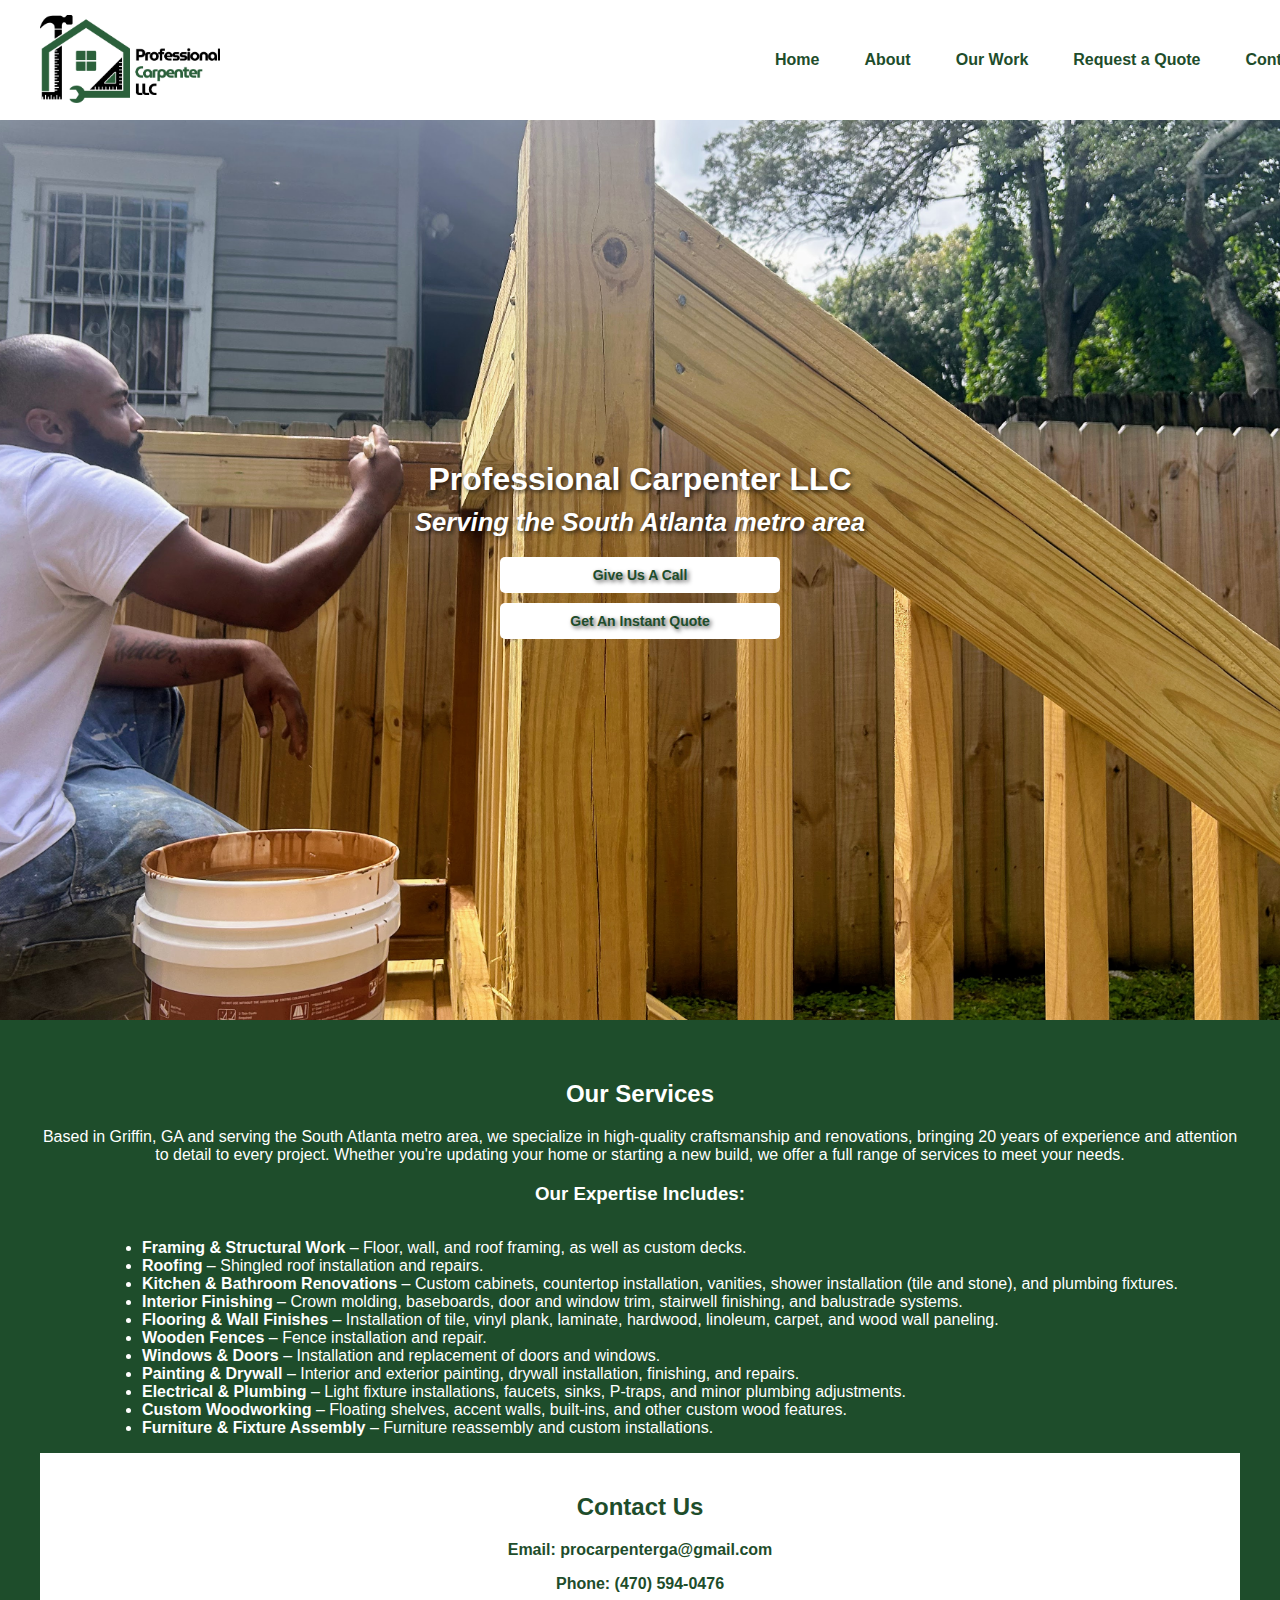
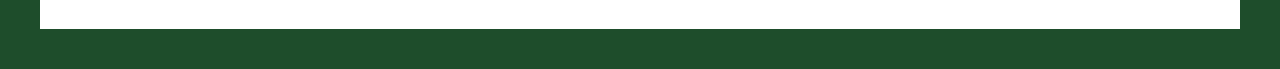
==== services.html @ ded17c72 "Add files via upload" ====
<!DOCTYPE html>
<html lang="en">
<head>
    <meta charset="UTF-8">
    <meta name="viewport" content="width=device-width, initial-scale=1.0">
    <link rel="icon" type="image/png" href="/favicon-96x96.png" sizes="96x96" />
    <link rel="icon" type="image/svg+xml" href="/favicon.svg" />
    <link rel="shortcut icon" href="/favicon.ico" />
    <link rel="apple-touch-icon" sizes="180x180" href="/apple-touch-icon.png" />
    <meta name="apple-mobile-web-app-title" content="MyWebSite" />
    <link rel="manifest" href="/site.webmanifest" />
    <link rel="stylesheet" href="styles.css">
    <title>Carpentry Services in South Atlanta Metro Area</title>
    <meta name="description" content="We Provide Professional Carpentry Services in South Atlanta Metro Area. Framing & Drywall, Roofing, Kitchen & Bathroom Renovations, Wooden Fences, Custom Woodworking">
   
</head>
<body>
    <div class="nav">
      <a href="http://www.professionalcarpenterllc.com/"> <img src="logo.png" alt="Company Logo" class="logo"> </a>
        <div class="nav-links">
            <a href="#home">Home</a>
            <a href="#about">About</a>
            <a href="#work">Our Work</a>
            <a href="#quote">Request a Quote</a>
            <a href="#contact">Contact</a>
        </div>
    </div>
    
    <div class="hero" id="home">
        Professional Carpenter LLC
        <div class="hero-subtext">Serving the South Atlanta metro area</div>
        <div class="hero-buttons">
            <a href="#contact">Give Us A Call</a>
            <a href="#quote">Get An Instant Quote</a>
        </div>
    </div>
    
    <div class="content" id="about">
        <h2>Our Services</h2>
        <p>Based in Griffin, GA and serving the South Atlanta metro area, we specialize in high-quality craftsmanship and renovations, bringing 20 years of experience and attention to detail to every project. Whether you're updating your home or starting a new build, we offer a full range of services to meet your needs.</p>
    <h3>Our Expertise Includes:</h3>
        <ul class="ul">
            <li><strong>Framing & Structural Work</strong> – Floor, wall, and roof framing, as well as custom decks.</li>
            <li><strong>Roofing</strong> – Shingled roof installation and repairs.</li>
            <li><strong>Kitchen & Bathroom Renovations</strong> – Custom cabinets, countertop installation, vanities, shower installation (tile and stone), and plumbing fixtures.</li>
            <li><strong>Interior Finishing</strong> – Crown molding, baseboards, door and window trim, stairwell finishing, and balustrade systems.</li>
            <li><strong>Flooring & Wall Finishes</strong> – Installation of tile, vinyl plank, laminate, hardwood, linoleum, carpet, and wood wall paneling.</li>
             <li><strong>Wooden Fences</strong> – Fence installation and repair.</li>
            <li><strong>Windows & Doors</strong> – Installation and replacement of doors and windows.</li>
            <li><strong>Painting & Drywall</strong> – Interior and exterior painting, drywall installation, finishing, and repairs.</li>
            <li><strong>Electrical & Plumbing</strong> – Light fixture installations, faucets, sinks, P-traps, and minor plumbing adjustments.</li>
            <li><strong>Custom Woodworking</strong> – Floating shelves, accent walls, built-ins, and other custom wood features.</li>
            <li><strong>Furniture & Fixture Assembly</strong> – Furniture reassembly and custom installations.</li>
        </ul> 
    
    
    
    
    <div class="contact" id="contact">
        <h2>Contact Us</h2>
        <p>Email: procarpenterga@gmail.com</p>
        <p>Phone: (470) 594-0476</p>
    </div>
</body>
</html>
---- styles.css ----
body { margin: 0; font-family: 'Arial', sans-serif; background: #1e4d2b; color: white; }
        .nav {
            background: white;
            padding: 15px;
            position: fixed;
            width: 100%;
            top: 0;
            left: 0;
            z-index: 1000;
            display: flex;
            justify-content: space-between;
            align-items: center;
            padding: 10px 40px;
        }
        .nav .logo {
            width: 180px;
        }
        .nav-links {
            display: flex;
            gap: 15px;
        }
        .nav-links a {
            color: #1e4d2b;
            text-decoration: none;
            padding: 10px 15px;
            display: inline-block;
            font-weight: bold;
        }
        .nav-links a:hover {
            background: #e0e0e0;
        }
        .hero {
            background: url('hero-image.jpg') no-repeat center center/cover;
            height: 100vh;
            display: flex;
            flex-direction: column;
            align-items: center;
            justify-content: center;
            text-align: center;
            color: white;
            font-size: 2em;
            font-weight: bold;
            text-shadow: 2px 2px 4px rgba(0,0,0,0.7);
            margin-top: 80px;
            padding: 20px;
        }
        .hero-subtext {
            font-size: 0.8em;
            font-style: italic;
            margin-top: 10px;
        }
        .hero-buttons {
            margin-top: 20px;
            display: flex;
            flex-direction: column;
            gap: 10px;
        }
        .hero-buttons a {
            text-decoration: none;
            padding: 10px 40px;
            background: white;
            color: #1e4d2b;
            font-weight: bold;
            border-radius: 5px;
            display: inline-block;
            text-align: center;
            width: 200px;
            font-size: 14px;
        }
        .hero-buttons a:hover {
            background: #e0e0e0;
        }
        .content { padding: 40px; text-align: center; }
        .gallery {
            display: grid;
            grid-template-columns: repeat(auto-fit, minmax(200px, 1fr));
            gap: 10px;
            padding: 20px;
        }
        .gallery img {
            width: 100%;
            height: 200px;
            object-fit: cover;
            border-radius: 5px;
        }
        .contact {
            background: white;
            color: #1e4d2b;
            padding: 20px;
            text-align: center;
            font-weight: bold;
        }
        @media (max-width: 768px) {
            .nav {
                flex-direction: column;
                align-items: center;
                text-align: center;
                padding: 10px;
            }
            .nav .logo {
                width: 150px;
            }
            .nav-links {
                flex-direction: column;
                gap: 10px;
                margin-top: 10px;
            }
            .hero {
                font-size: 1.5em;
            }
            .gallery {
                grid-template-columns: repeat(2, 1fr);
            }
        }
        .ul
        {
            text-align: left; 
            display: inline-block;    
        }
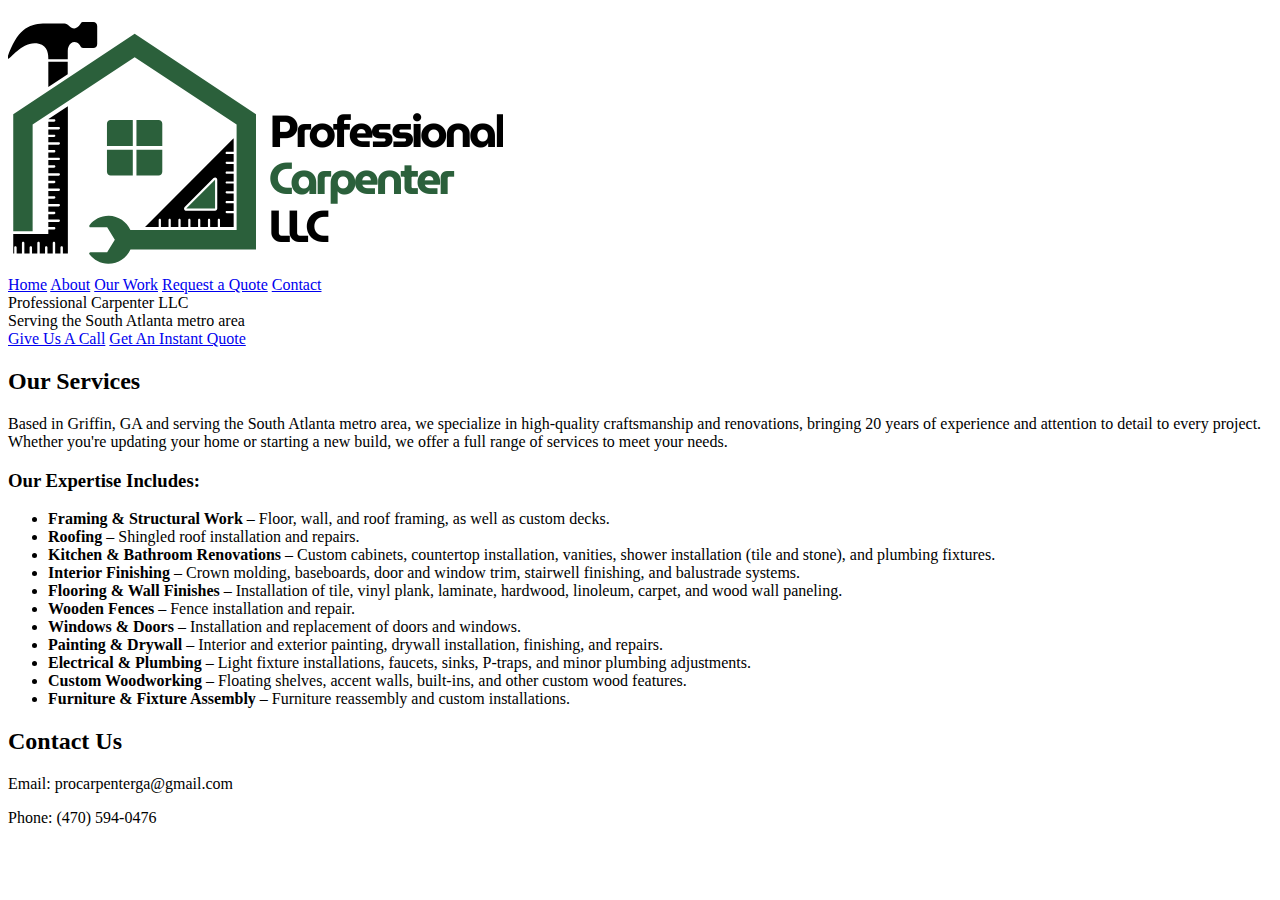
==== commit e5880941: "Update services.html" ====
--- a/services.html
+++ b/services.html
@@ -9,7 +9,7 @@
     <link rel="apple-touch-icon" sizes="180x180" href="/apple-touch-icon.png" />
     <meta name="apple-mobile-web-app-title" content="MyWebSite" />
     <link rel="manifest" href="/site.webmanifest" />
-    <link rel="stylesheet" href="styles.css">
+    <link rel="stylesheet" href="styles.min.css">
     <title>Carpentry Services in South Atlanta Metro Area</title>
     <meta name="description" content="We Provide Professional Carpentry Services in South Atlanta Metro Area. Framing & Drywall, Roofing, Kitchen & Bathroom Renovations, Wooden Fences, Custom Woodworking">
    
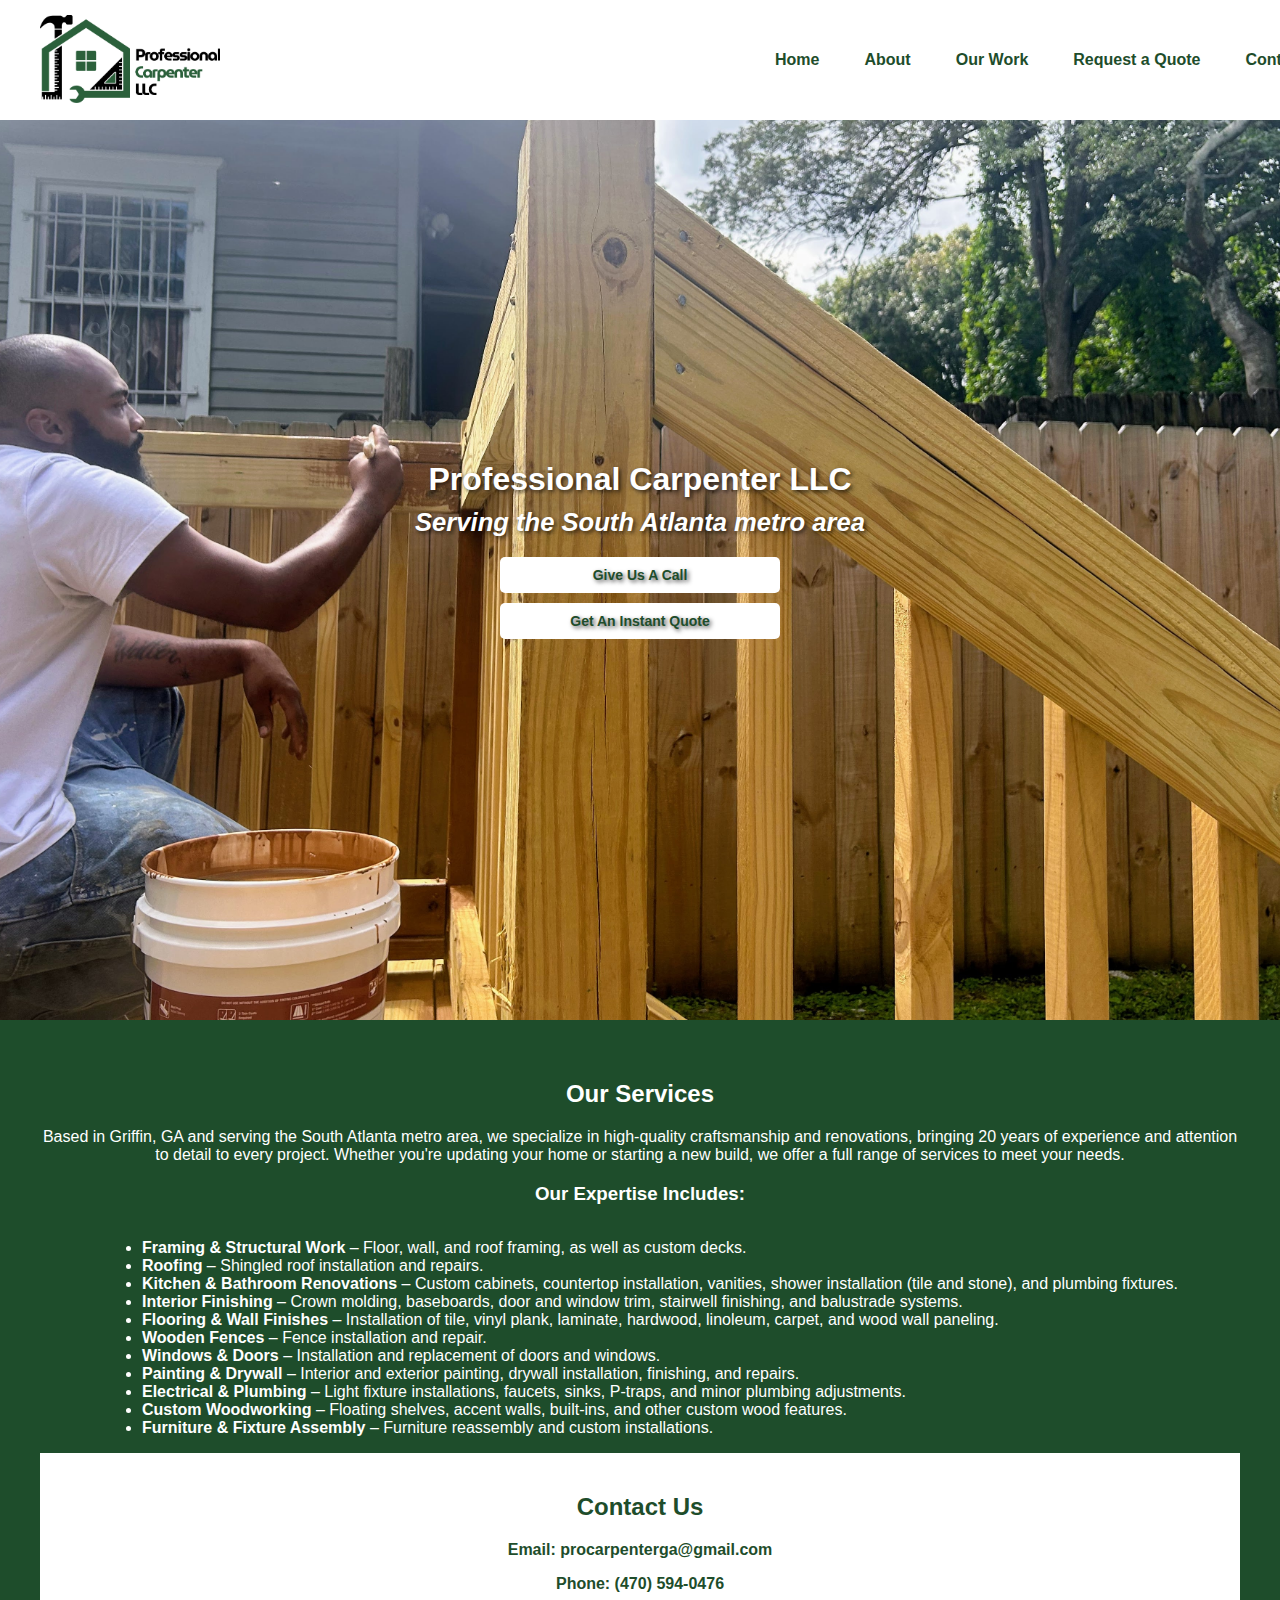
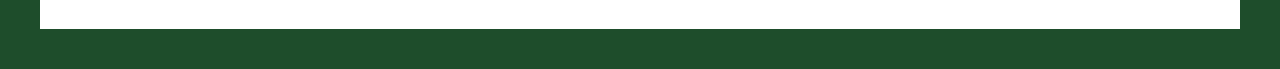
==== commit 48f972d1: "Update services.html" ====
--- a/services.html
+++ b/services.html
@@ -18,11 +18,11 @@
     <div class="nav">
       <a href="http://www.professionalcarpenterllc.com/"> <img src="logo.png" alt="Company Logo" class="logo"> </a>
         <div class="nav-links">
-            <a href="#home">Home</a>
-            <a href="#about">About</a>
-            <a href="#work">Our Work</a>
-            <a href="#quote">Request a Quote</a>
-            <a href="#contact">Contact</a>
+            <a href="https://www.professionalcarpenterllc.com/">Home</a>
+            <a href="https://www.professionalcarpenterllc.com/#about">About</a>
+            <a href="/#work">Our Work</a>
+            <a href="/#quote">Request a Quote</a>
+            <a href="/#contact">Contact</a>
         </div>
     </div>
     
--- a/styles.min.css
+++ b/styles.min.css
@@ -0,0 +1 @@
+body{margin:0;font-family:'Arial',sans-serif;background:#1e4d2b;color:#fff}.nav{background:#fff;padding:15px;position:fixed;width:100%;top:0;left:0;z-index:1000;display:flex;justify-content:space-between;align-items:center;padding:10px 40px}.nav .logo{width:180px}.nav-links{display:flex;gap:15px}.nav-links a{color:#1e4d2b;text-decoration:none;padding:10px 15px;display:inline-block;font-weight:700}.nav-links a:hover{background:#e0e0e0}.hero{background:url(hero-image.jpg) no-repeat center center/cover;height:100vh;display:flex;flex-direction:column;align-items:center;justify-content:center;text-align:center;color:#fff;font-size:2em;font-weight:700;text-shadow:2px 2px 4px rgb(0 0 0 / .7);margin-top:80px;padding:20px}.hero-subtext{font-size:.8em;font-style:italic;margin-top:10px}.hero-buttons{margin-top:20px;display:flex;flex-direction:column;gap:10px}.hero-buttons a{text-decoration:none;padding:10px 40px;background:#fff;color:#1e4d2b;font-weight:700;border-radius:5px;display:inline-block;text-align:center;width:200px;font-size:14px}.hero-buttons a:hover{background:#e0e0e0}.content{padding:40px;text-align:center}.gallery{display:grid;grid-template-columns:repeat(auto-fit,minmax(200px,1fr));gap:10px;padding:20px}.gallery img{width:100%;height:200px;object-fit:cover;border-radius:5px}.contact{background:#fff;color:#1e4d2b;padding:20px;text-align:center;font-weight:700}.social{padding:20px;text-align:center}.fa{padding:10px;font-size:20px;width:20px;text-align:center;text-decoration:none;margin:5px 2px;border-radius:50%}.fa:hover{opacity:.7}.fa-facebook{background:#3B5998;color:#fff}@media (max-width:768px){.nav{flex-direction:column;align-items:center;text-align:center;padding:10px}.nav .logo{width:150px}.nav-links{flex-direction:column;gap:10px;margin-top:10px}.hero{font-size:1.5em}.gallery{grid-template-columns:repeat(2,1fr)}}.ul{text-align:left;display:inline-block}